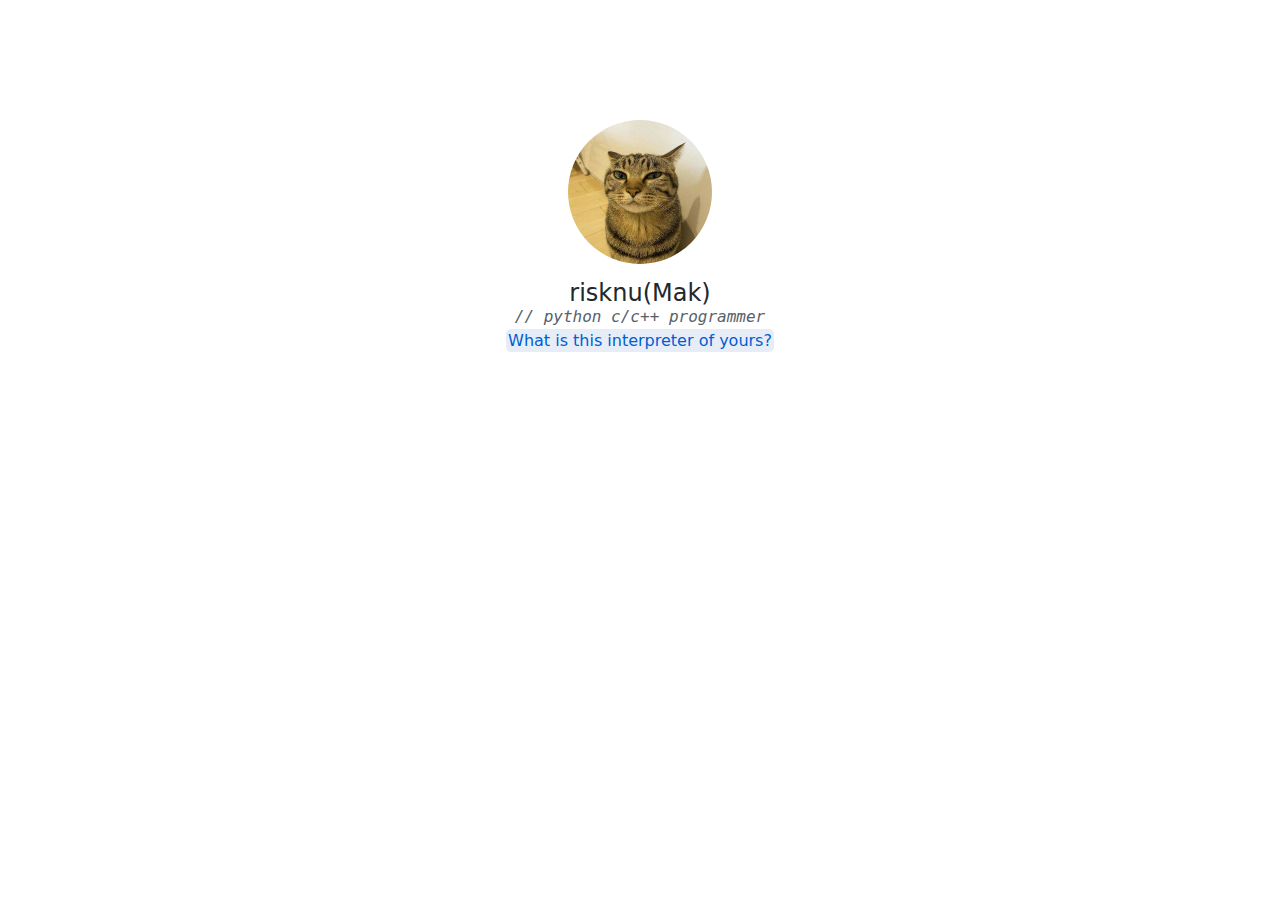
==== index.html @ 8bf21af8 "-v2023.1.4 SEO update" ====
<!DOCTYPE html>
<html lang="en">
    <head>
        <meta charset="UTF-8">
        <meta name="viewport" content="width=device-width, initial-scale=1.0">
        <title>risknu - not is 'word'</title>
        <link rel="stylesheet" href="styles/styles.css">
        <meta name="description" content="Official page forum block of risknu">
        <meta name="keywords" content="forum, risknu, blog, documentation, open source, python">
        <meta name="robots" content="index">
        <meta name="author" content="risknu">
        <link rel="icon" type="image/jpg" href="pictures/profile_icon.jpg">
    </head>
    <body>
        <main class="main-profile">
            <div class="main-profile-content">
                <img src="pictures/profile_icon.jpg" alt="profile image" class="profile-main-image">
                <h1 class="profile-title">risknu(Mak)</h1>
                <p class="profile-text">// python c/c++ programmer</p>
                <a href="own_programming_language.html">What is this interpreter of yours?</a>
            </div>
        </main>
    </body>
</html>
---- styles/styles.css ----
::-moz-selection {
    color: #2c3338;
    background: #949a9f;
}::selection {
    color: #2c3338;
    background: #949a9f;
}

* {
    font-family: -apple-system, "system-ui", "Segoe UI Adjusted", "Segoe UI", "Liberation Sans", sans-serif;;
    font-style: normal;
    font-weight: 400;
    font-size: 12pt;
    line-height: 24px;
    color: #22282c;
    box-sizing: border-box;
    padding: 0px;
    margin: 0px;
}html, body {
    width: 100%;
    height: 100%;
    overflow-x: hidden;
    color: #fafbfc;
}

.profile-main-image {
    width: 144px;
    height: 144px;
    border-radius: 50%;
    transition: 0.2s;
}.profile-main-image:hover {
    border-radius: 25px;
}.main-profile {
    width: 100%;
    height: 100%;
}.main-profile-content {
    width: 100%;
    padding-top: 120px;
    text-align: center;
}.profile-title {
    padding-top: 10px;
    font-size: 18pt;
}.profile-text {
    font-style: italic;
    font-family: monospace;
    color: #576169;
}

.github-stats {
    width: 100%;
}.github-stats-content {
    width: 80%;
    margin-left: 10%;
}.projects-title {
    font-size: 18pt;
    color: #22282c;
    font-weight: bold;
}.projects-text {
    color: #576169;
}

a {
    text-decoration: none;
    color: #005ed4;
    padding: 2px;
    border-radius: 5px;
    background-color: #e7edf6;
}a:hover {
    color: #0267e3;
    text-decoration: underline;
}b {
    font-weight: 700;
}code {
    background-color: #edeff2;
    padding: 2px;
    color: #2c3338;
    font-size: 10pt;
    font-family: monospace;
    border-radius: 5px;
}mark {
    color: #576169;
    background-color: #fafbfc;
    font-size: 9pt;
}

.main {
    width: 100%;
}.main-context {
    width: 60%;
    margin-left: 20%;
}.main-context>img {
    width: 100%;
    padding: 5px 0px;
    max-width: 340px;
}

.madeby {
    margin-left: 20%;
    position: relative;
    top: 10px;
}.madeby>img {
    display: inline-block;
    border-radius: 50%;
}.madeby>p {
    display: inline-block;
    position: relative;
    top: -7px;
    font-size: 9pt;
}

.footer {
    width: 100%;
    height: 120px;
    background-color: #22282c;
    margin-top: 60px;
}.footer-content {
    margin-left: 20%;
    position: relative;
    top: 20px;
}.footer-content>p>a {
    background-color: transparent;
    position: relative;
    font-size: 11pt;
    top: -8px;
}.footer-content>p>img {
    width: 30px;
    height: 30px;
}

@media only screen and (max-width: 600px) {
    .main-context {
        width: 80%;
        margin-left: 10%;
    }.madeby {
        margin-left: 10%;
    }
}
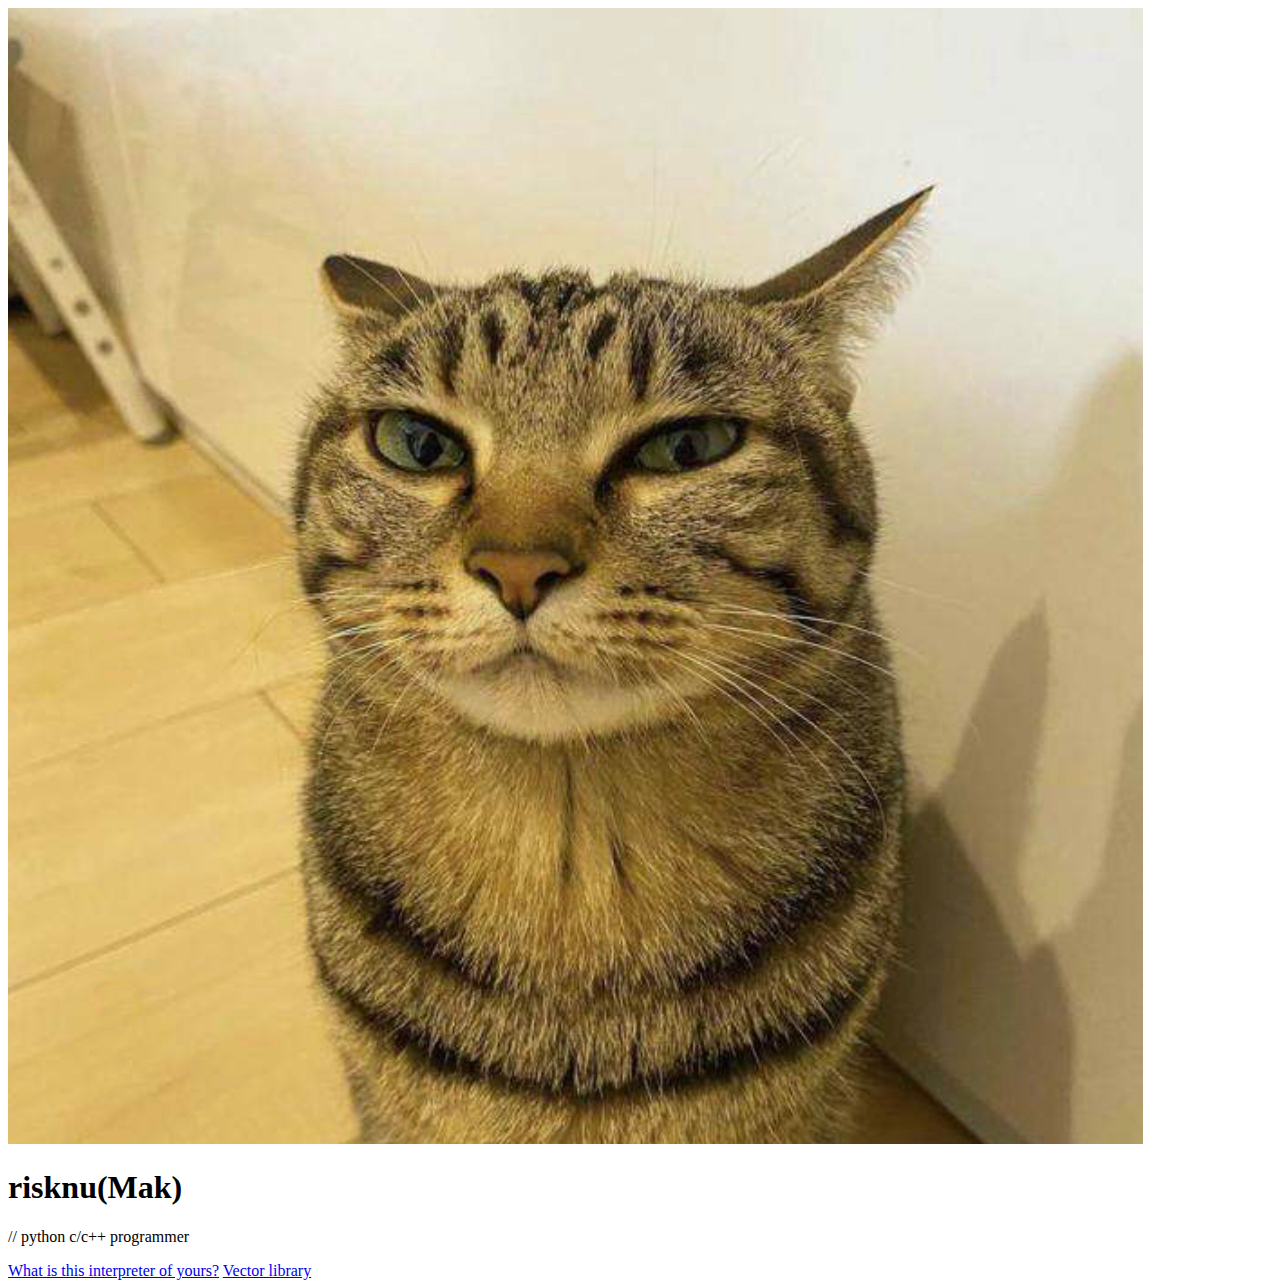
==== commit fa156dba: "-v2023.1.7 Added new page" ====
--- a/index.html
+++ b/index.html
@@ -18,6 +18,7 @@
                 <h1 class="profile-title">risknu(Mak)</h1>
                 <p class="profile-text">// python c/c++ programmer</p>
                 <a href="own_programming_language.html">What is this interpreter of yours?</a>
+                <a href="rivector.html">Vector library</a>
             </div>
         </main>
     </body>
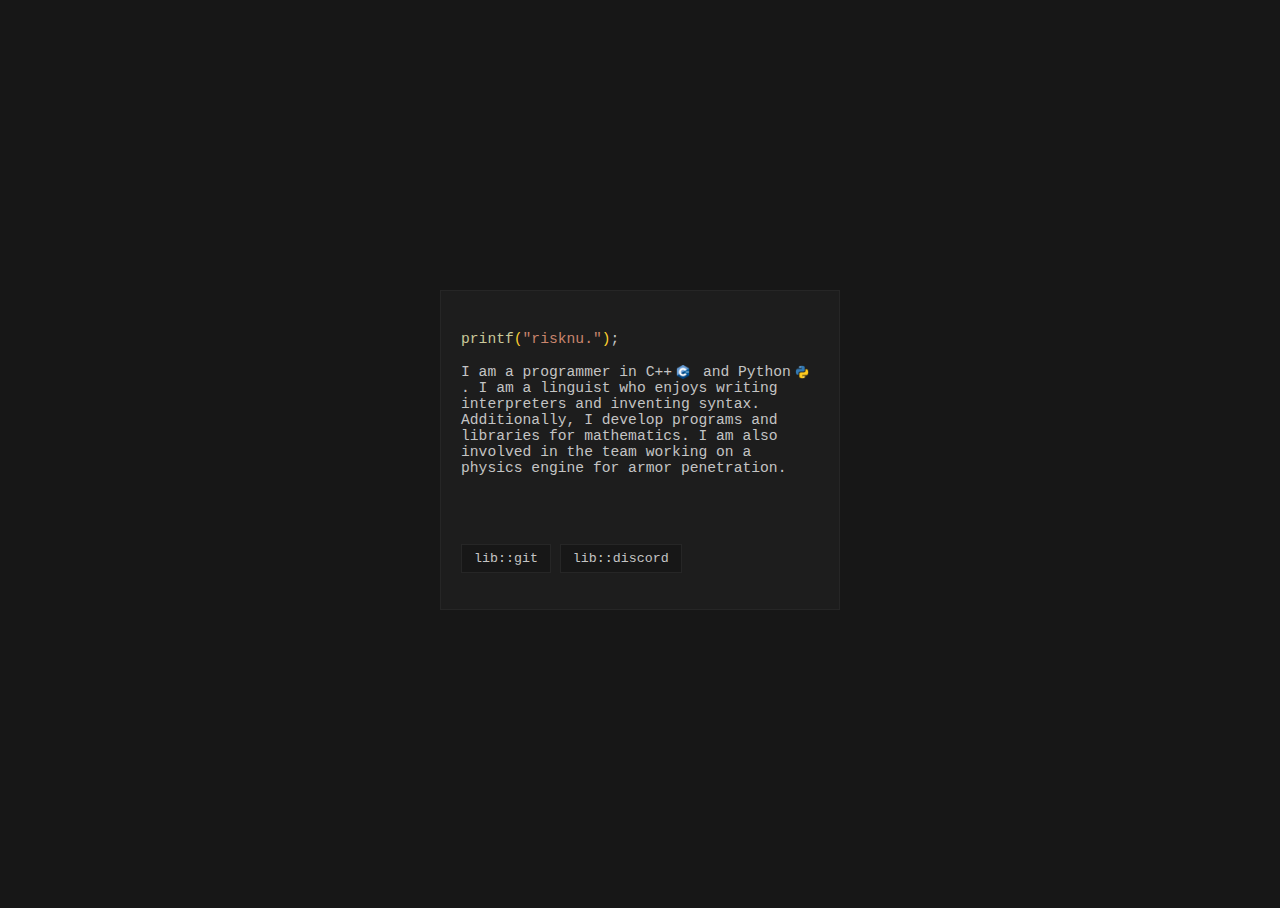
==== commit e6ed00cb: "Main website added" ====
--- a/index.html
+++ b/index.html
@@ -3,22 +3,38 @@
     <head>
         <meta charset="UTF-8">
         <meta name="viewport" content="width=device-width, initial-scale=1.0">
-        <title>risknu - not is 'word'</title>
+        <title>risknu.| - risknu</title>
         <link rel="stylesheet" href="styles/styles.css">
-        <meta name="description" content="Official page forum block of risknu">
-        <meta name="keywords" content="forum, risknu, blog, documentation, open source, python">
-        <meta name="robots" content="index">
-        <meta name="author" content="risknu">
-        <link rel="icon" type="image/jpg" href="pictures/profile_icon.jpg">
     </head>
     <body>
-        <main class="main-profile">
-            <div class="main-profile-content">
-                <img src="pictures/profile_icon.jpg" alt="profile image" class="profile-main-image">
-                <h1 class="profile-title">risknu(Mak)</h1>
-                <p class="profile-text">// python c/c++ programmer</p>
-                <a href="own_programming_language.html">What is this interpreter of yours?</a>
-                <a href="rivector.html">Vector library</a>
+        <main class="main">
+            <div class="container">
+                <div class="container-content">
+                    <span class="header-text"><span class="fnc">printf</span><span class="pair">(</span><span class="str">"risknu."</span><span class="pair">)</span>;</span>
+                    <p class="account-description">I am a programmer in C++<img class="txt-icon" src="./icons/cpp.png"> and Python<img class="txt-icon" src="./icons/python.png">. I am a linguist who enjoys writing interpreters and inventing syntax. Additionally, I develop programs and libraries for mathematics. I am also involved in the team working on a physics engine for armor penetration.</p>
+                    <div class="buttons-arrray">
+                        <a href="https://github.com/risknu" class="btn-cls">
+                            <button class="button-class">
+                                lib::git
+                            </button>
+                            <div class="popup">
+                                <div class="popup-content">
+                                    <span class="popup-text">Github</span>
+                                </div>
+                            </div>
+                        </a>
+                        <a href="https://github.com/risknu" class="btn-cls">
+                            <button class="button-class">
+                                lib::discord
+                            </button>
+                            <div class="popup">
+                                <div class="popup-content">
+                                    <span class="popup-text">username: risknu_</span>
+                                </div>
+                            </div>
+                        </a>
+                    </div>
+                </div>
             </div>
         </main>
     </body>
--- a/styles/styles.css
+++ b/styles/styles.css
@@ -0,0 +1,73 @@
+* {
+    font-family: monospace;
+    font-size: 11pt;
+    color: #c4c4c4;
+    box-sizing: border-box;
+    text-decoration: none;
+}body, html {
+    background-color: #171717;
+    overflow: hidden;
+    width: 100%;
+    height: 100%;
+}
+
+.fnc {
+    color: #cac89a;
+}.str {
+    color:  #ca856e;
+}.pair {
+    color: #ffcf2f;
+}.mrgn {
+    margin-right: 5px;
+}
+
+.txt-icon {
+    width: 14px;
+    position: relative;
+    top: 3px;
+    margin: 0px 4px;
+}
+
+.container {
+    margin: 0;
+    position: absolute;
+    top: 50%;
+    left: 50%;
+    transform: translate(-50%, -50%);
+    width: 400px;
+    height: 320px;
+    background-color: #1d1d1d;
+    border: 1px solid #262626;
+    padding: 40px 20px;
+}
+
+.buttons-arrray {
+    position: absolute;
+    bottom: 10px;
+}.button-class {
+    background-color: #171717;
+    border: 1px solid #262626;
+    color: #c4c4c4;
+    font-size: 10pt;
+    padding: 6px 12px;
+}.button-class:hover {
+    background-color: #303035;
+    cursor: pointer;
+}.btn-cls {
+    display: inline-block;
+}
+
+.button-class:hover + .popup {
+    opacity: 1;
+}.popup {
+    opacity: 0;
+    background-color: #171717;
+    border: 1px solid #262626;
+    color: #c4c4c4;
+    padding: 4px 10px;
+    position: relative;
+    right: 12%;
+    top: 5px;
+}.popup-text {
+    font-size: 9pt;
+}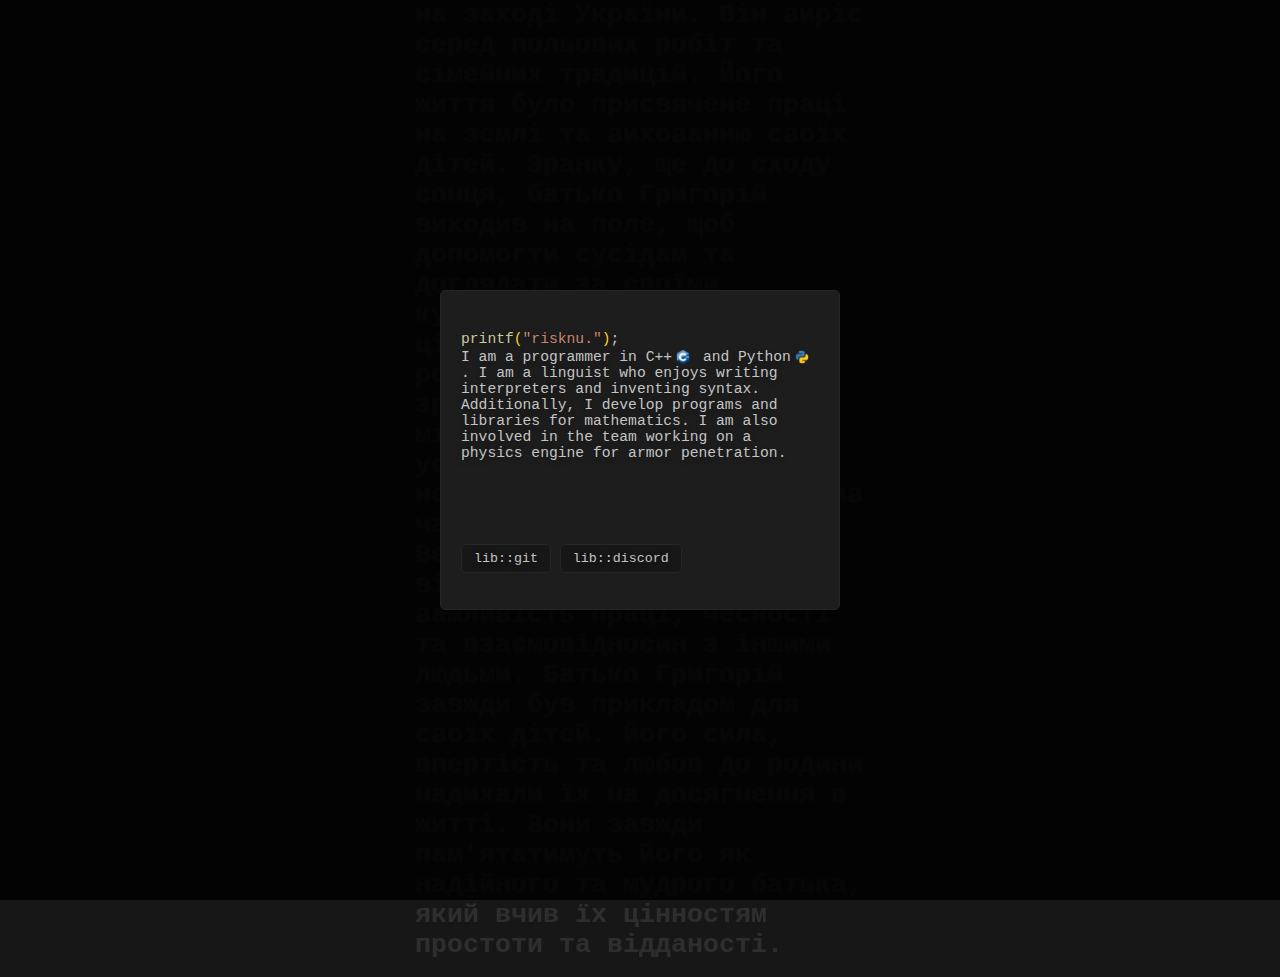
==== commit 5f3e9621: "Main website updated" ====
--- a/index.html
+++ b/index.html
@@ -7,10 +7,22 @@
         <link rel="stylesheet" href="styles/styles.css">
     </head>
     <body>
+        <img src="assets/background.jpg" class="image-bg">
+        <div class="bg-cont"></div>
+        <div class="center-bg-text">
+            <p class="bg-text">Батько Григорій був простим селянином із маленького села на заході України. Він виріс серед польових робіт та сімейних традицій. Його життя було присвячене праці на землі та вихованню своїх дітей.
+
+                Зранку, ще до сходу сонця, батько Григорій виходив на поле, щоб допомогти сусідам та доглядати за своїми культурами. Він віддавав цілу свою душу землі, роблячи все можливе, щоб зробити своє село кращим місцем для життя.
+                
+                Протягом усього дня він працював нещадно, але завжди знайомив час для своєї родини. Вечорами, сидячи біля печі, він розповідав дітям про важливість праці, чесності та взаємовідносин з іншими людьми.
+                
+                Батько Григорій завжди був прикладом для своїх дітей. Його сила, впертість та любов до родини надихали їх на досягнення в житті. Вони завжди пам'ятатимуть його як надійного та мудрого батька, який вчив їх цінностям простоти та відданості.
+            </p>
+        </div>
         <main class="main">
             <div class="container">
                 <div class="container-content">
-                    <span class="header-text"><span class="fnc">printf</span><span class="pair">(</span><span class="str">"risknu."</span><span class="pair">)</span>;</span>
+                    <span class="header-text"><span class="fnc">printf</span><span class="pair">(</span><span class="str">"risknu."</span><span class="pair">)</span>;</span><br>
                     <p class="account-description">I am a programmer in C++<img class="txt-icon" src="./icons/cpp.png"> and Python<img class="txt-icon" src="./icons/python.png">. I am a linguist who enjoys writing interpreters and inventing syntax. Additionally, I develop programs and libraries for mathematics. I am also involved in the team working on a physics engine for armor penetration.</p>
                     <div class="buttons-arrray">
                         <a href="https://github.com/risknu" class="btn-cls">
@@ -23,13 +35,13 @@
                                 </div>
                             </div>
                         </a>
-                        <a href="https://github.com/risknu" class="btn-cls">
+                        <a href="https://discord.gg/84rJm2zHhv" class="btn-cls">
                             <button class="button-class">
                                 lib::discord
                             </button>
                             <div class="popup">
                                 <div class="popup-content">
-                                    <span class="popup-text">username: risknu_</span>
+                                    <span class="popup-text">Ризикова Рада</span>
                                 </div>
                             </div>
                         </a>
--- a/styles/styles.css
+++ b/styles/styles.css
@@ -2,13 +2,68 @@
     font-family: monospace;
     font-size: 11pt;
     color: #c4c4c4;
+    margin: 0px;
+    padding: 0px;
     box-sizing: border-box;
     text-decoration: none;
+    transition: 0.2s;
 }body, html {
     background-color: #171717;
     overflow: hidden;
     width: 100%;
     height: 100%;
+    overflow: hidden;
+} img {
+    -webkit-user-select: none;
+    -moz-user-select: none;
+    -ms-user-select: none;
+    user-select: none;
+}.image-bg {
+    background-size: cover;
+    background-position: center;
+    background-repeat: no-repeat;
+    position: absolute;
+    top: 50%;
+    left: 50%;
+    transform: translate(-50%, -50%);
+    z-index: 0;
+}.bg-cont {
+    background-color: #000;
+    position: fixed;
+    top: 0px;
+    left: 0px;
+    opacity: 0.85;
+    width: 100%;
+    height: 100%;
+}.bg-text {
+    width: 450px;
+    z-index: 1;
+    position: absolute;
+    top: 50%;
+    left: 50%;
+    font-weight: 900;
+    color: white;
+    text-shadow: none;
+    -webkit-user-select: none;
+    -moz-user-select: none;
+    -ms-user-select: none;
+    user-select: none;
+    transform: translate(-50%, -50%);
+    font-size: 20pt;
+    mix-blend-mode: overlay;
+}.center-bg-text {
+    text-align: left;
+    width: 100%;
+    height: 100%;
+    position: absolute;
+    top: 0px;
+    left: 0px;
+}
+
+::selection {
+    background-color: #262626;
+} p, span, button {
+    text-shadow: 0px 3px 6px rgba(0, 0, 0, 0.264);
 }
 
 .fnc {
@@ -29,6 +84,8 @@
 }
 
 .container {
+    border-radius: 5px;
+    z-index: 3;
     margin: 0;
     position: absolute;
     top: 50%;
@@ -45,6 +102,7 @@
     position: absolute;
     bottom: 10px;
 }.button-class {
+    border-radius: 5px;
     background-color: #171717;
     border: 1px solid #262626;
     color: #c4c4c4;
@@ -61,12 +119,12 @@
     opacity: 1;
 }.popup {
     opacity: 0;
+    border-radius: 5px;
     background-color: #171717;
     border: 1px solid #262626;
     color: #c4c4c4;
     padding: 4px 10px;
     position: relative;
-    right: 12%;
     top: 5px;
 }.popup-text {
     font-size: 9pt;
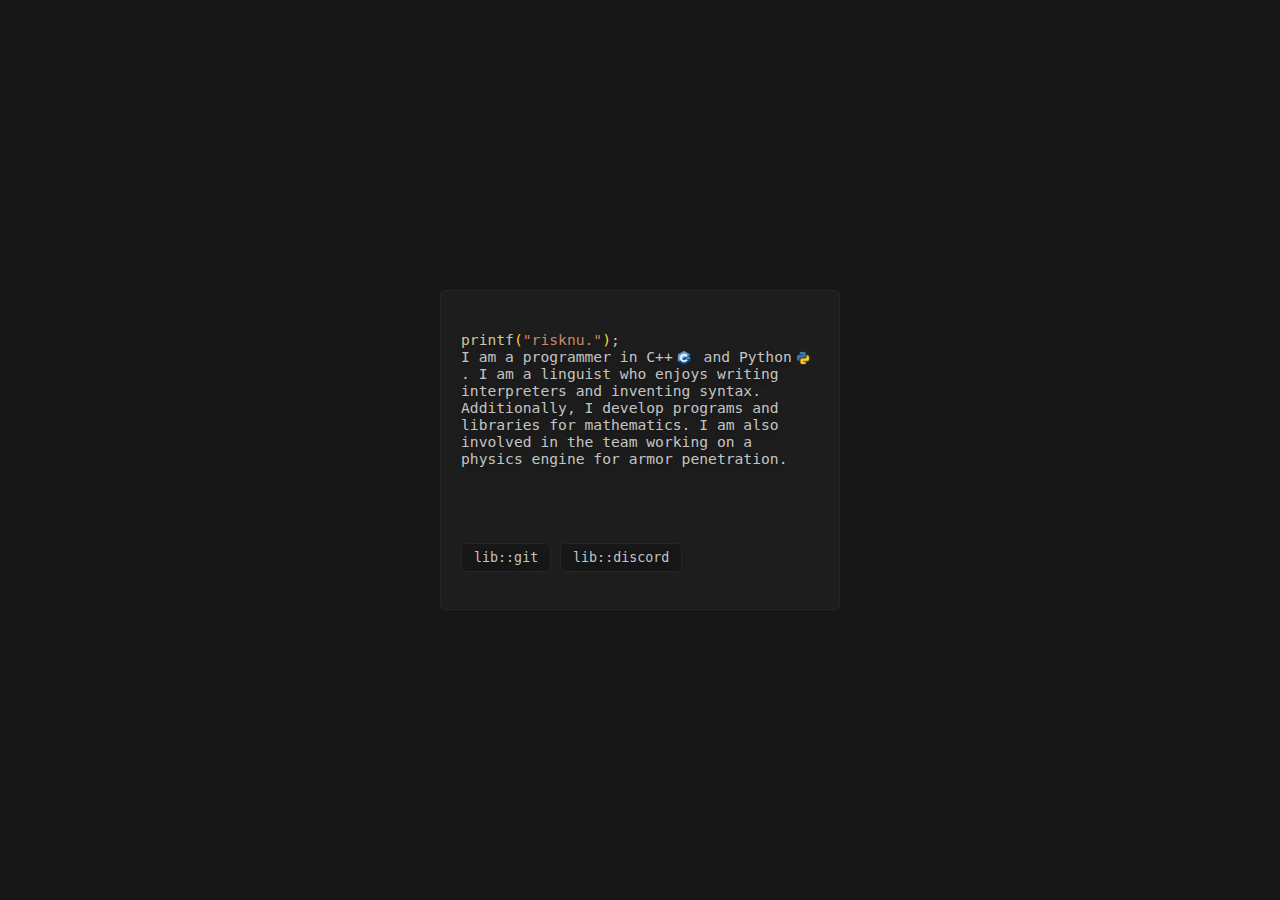
==== commit f08f7e73: "Update" ====
--- a/index.html
+++ b/index.html
@@ -7,18 +7,6 @@
         <link rel="stylesheet" href="styles/styles.css">
     </head>
     <body>
-        <img src="assets/background.jpg" class="image-bg">
-        <div class="bg-cont"></div>
-        <div class="center-bg-text">
-            <p class="bg-text">Батько Григорій був простим селянином із маленького села на заході України. Він виріс серед польових робіт та сімейних традицій. Його життя було присвячене праці на землі та вихованню своїх дітей.
-
-                Зранку, ще до сходу сонця, батько Григорій виходив на поле, щоб допомогти сусідам та доглядати за своїми культурами. Він віддавав цілу свою душу землі, роблячи все можливе, щоб зробити своє село кращим місцем для життя.
-                
-                Протягом усього дня він працював нещадно, але завжди знайомив час для своєї родини. Вечорами, сидячи біля печі, він розповідав дітям про важливість праці, чесності та взаємовідносин з іншими людьми.
-                
-                Батько Григорій завжди був прикладом для своїх дітей. Його сила, впертість та любов до родини надихали їх на досягнення в житті. Вони завжди пам'ятатимуть його як надійного та мудрого батька, який вчив їх цінностям простоти та відданості.
-            </p>
-        </div>
         <main class="main">
             <div class="container">
                 <div class="container-content">
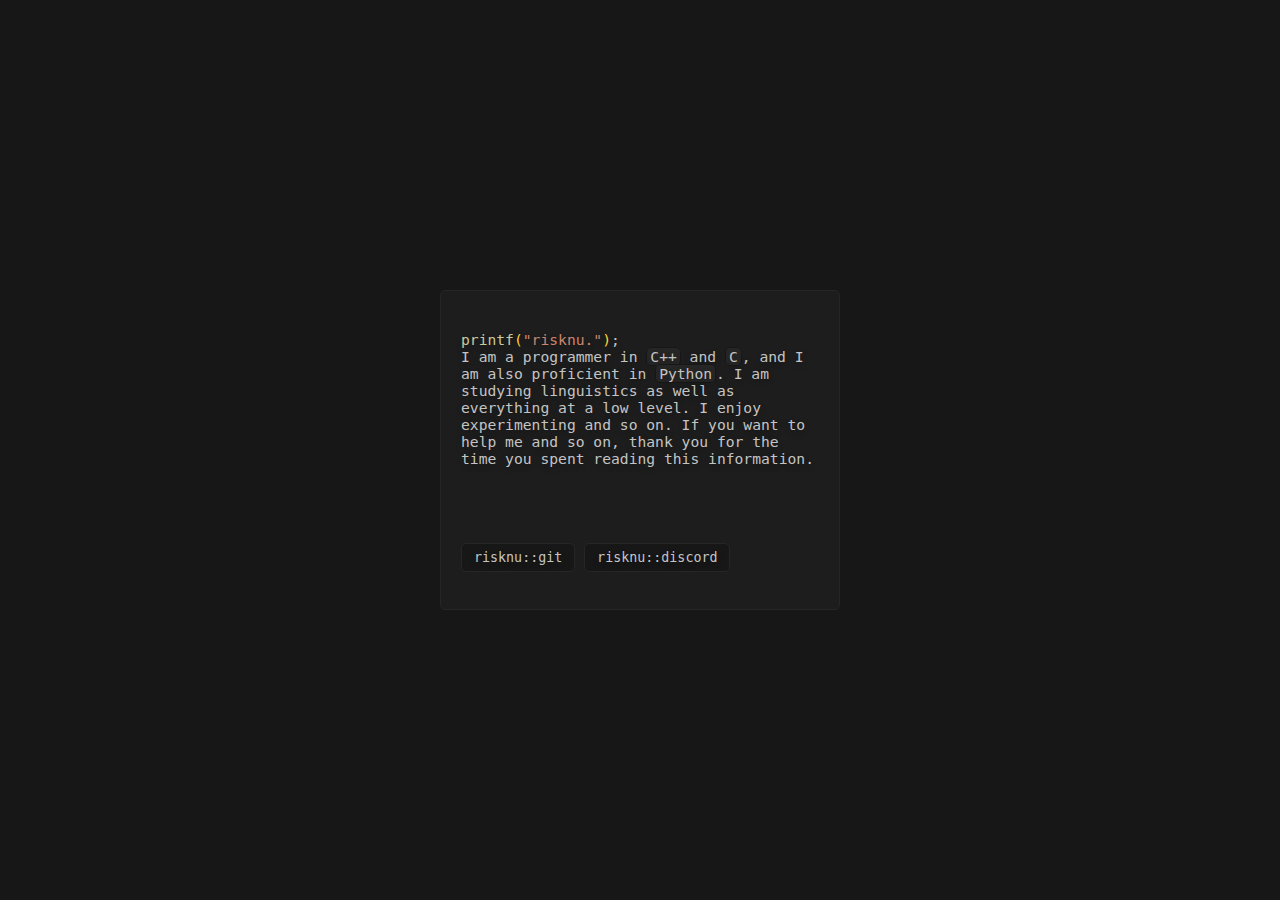
==== commit 80172978: "Chnaged texts added icons and more" ====
--- a/index.html
+++ b/index.html
@@ -4,6 +4,7 @@
         <meta charset="UTF-8">
         <meta name="viewport" content="width=device-width, initial-scale=1.0">
         <title>risknu.| - risknu</title>
+        <link rel="icon" href="./favicon.png" type="image/png">
         <link rel="stylesheet" href="styles/styles.css">
     </head>
     <body>
@@ -11,25 +12,25 @@
             <div class="container">
                 <div class="container-content">
                     <span class="header-text"><span class="fnc">printf</span><span class="pair">(</span><span class="str">"risknu."</span><span class="pair">)</span>;</span><br>
-                    <p class="account-description">I am a programmer in C++<img class="txt-icon" src="./icons/cpp.png"> and Python<img class="txt-icon" src="./icons/python.png">. I am a linguist who enjoys writing interpreters and inventing syntax. Additionally, I develop programs and libraries for mathematics. I am also involved in the team working on a physics engine for armor penetration.</p>
+                    <p class="account-description">I am a programmer in <code>C++</code> and <code>C</code>, and I am also proficient in <code>Python</code>. I am studying linguistics as well as everything at a low level. I enjoy experimenting and so on. If you want to help me and so on, thank you for the time you spent reading this information.</p>
                     <div class="buttons-arrray">
                         <a href="https://github.com/risknu" class="btn-cls">
                             <button class="button-class">
-                                lib::git
+                                risknu::git
                             </button>
                             <div class="popup">
                                 <div class="popup-content">
-                                    <span class="popup-text">Github</span>
+                                    <span class="popup-text">GitHub</span>
                                 </div>
                             </div>
                         </a>
                         <a href="https://discord.gg/84rJm2zHhv" class="btn-cls">
                             <button class="button-class">
-                                lib::discord
+                                risknu::discord
                             </button>
                             <div class="popup">
                                 <div class="popup-content">
-                                    <span class="popup-text">Ризикова Рада</span>
+                                    <span class="popup-text">Rizikova Rada</span>
                                 </div>
                             </div>
                         </a>
--- a/styles/styles.css
+++ b/styles/styles.css
@@ -58,6 +58,13 @@
     position: absolute;
     top: 0px;
     left: 0px;
+}
+
+code {
+    background-color: #262626;
+    padding: 0px 3px;
+    border-radius: 5px;
+    border: 1px solid #171717;
 }
 
 ::selection {
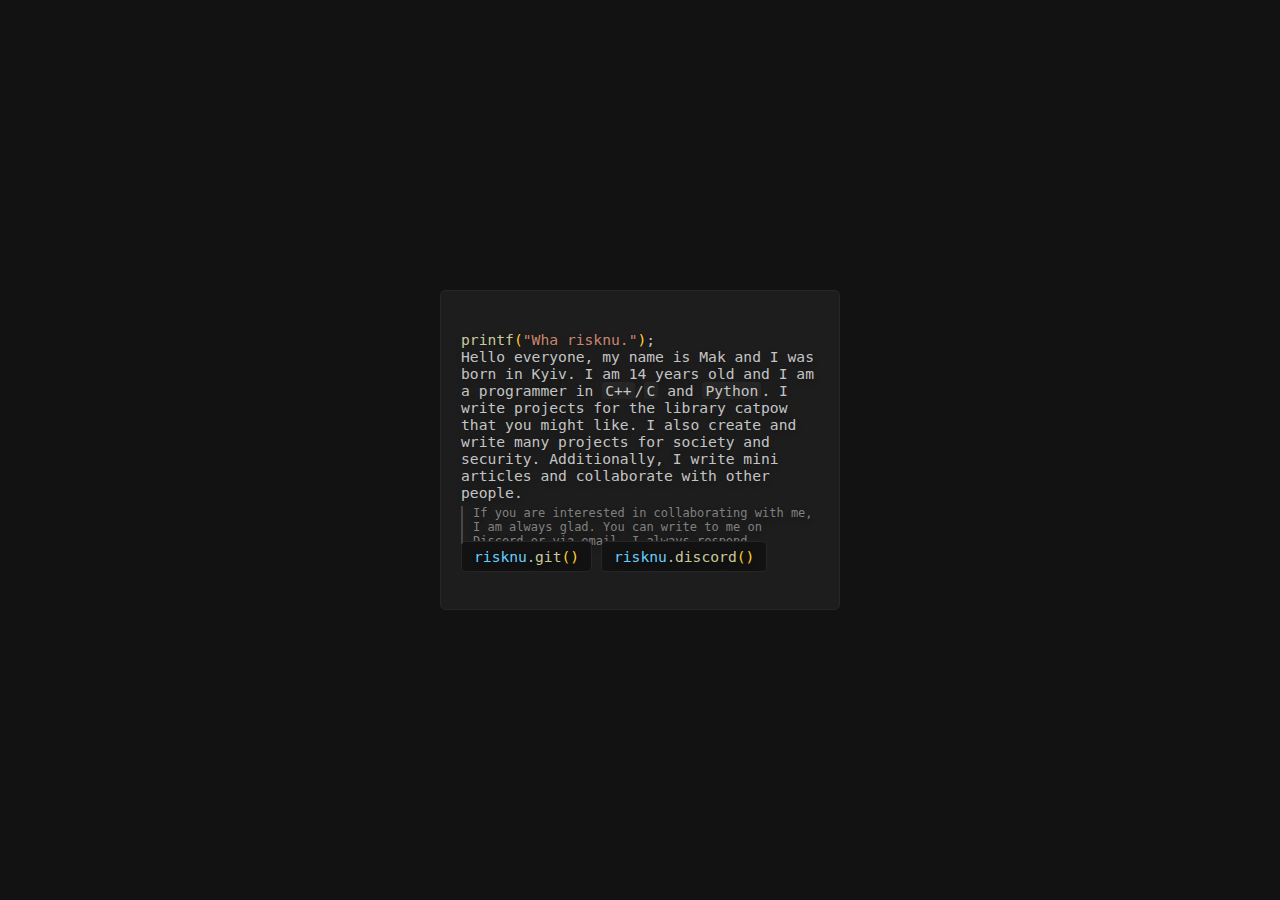
==== commit a628b911: "website update" ====
--- a/index.html
+++ b/index.html
@@ -11,12 +11,13 @@
         <main class="main">
             <div class="container">
                 <div class="container-content">
-                    <span class="header-text"><span class="fnc">printf</span><span class="pair">(</span><span class="str">"risknu."</span><span class="pair">)</span>;</span><br>
-                    <p class="account-description">I am a programmer in <code>C++</code> and <code>C</code>, and I am also proficient in <code>Python</code>. I am studying linguistics as well as everything at a low level. I enjoy experimenting and so on. If you want to help me and so on, thank you for the time you spent reading this information.</p>
+                    <span class="header-text"><span class="fnc">printf</span><span class="pair">(</span><span class="str">"Wha risknu."</span><span class="pair">)</span>;</span><br>
+                    <p class="account-description">Hello everyone, my name is Mak and I was born in Kyiv. I am 14 years old and I am a programmer in <code>C++</code>/<code>C</code> and <code>Python</code>. I write projects for the library catpow that you might like. I also create and write many projects for society and security. Additionally, I write mini articles and collaborate with other people.</p>
+                    <p class="small-account-description">If you are interested in collaborating with me, I am always glad. You can write to me on Discord or via email, I always respond</p>
                     <div class="buttons-arrray">
                         <a href="https://github.com/risknu" class="btn-cls">
                             <button class="button-class">
-                                risknu::git
+                                <span class="name">risknu</span>.<span class="fnc">git</span><span class="pair">()</span>
                             </button>
                             <div class="popup">
                                 <div class="popup-content">
@@ -26,7 +27,7 @@
                         </a>
                         <a href="https://discord.gg/84rJm2zHhv" class="btn-cls">
                             <button class="button-class">
-                                risknu::discord
+                                <span class="name">risknu</span>.<span class="fnc">discord</span><span class="pair">()</span>
                             </button>
                             <div class="popup">
                                 <div class="popup-content">
@@ -38,5 +39,6 @@
                 </div>
             </div>
         </main>
+        <p class="license"></p>
     </body>
 </html>--- a/styles/styles.css
+++ b/styles/styles.css
@@ -1,14 +1,24 @@
+:root {
+    --font-color: #c4c4c4;
+    --background-color-zero: #000000;
+    --background-one-color: #121212;
+    --background-two-color: #262626;
+    --background-color-three: #1d1d1d;
+}
+
 * {
     font-family: monospace;
     font-size: 11pt;
-    color: #c4c4c4;
+    color: var(--font-color);
     margin: 0px;
+    outline: none;
+    border: none;
     padding: 0px;
     box-sizing: border-box;
     text-decoration: none;
     transition: 0.2s;
 }body, html {
-    background-color: #171717;
+    background-color: var(--background-one-color);
     overflow: hidden;
     width: 100%;
     height: 100%;
@@ -28,7 +38,7 @@
     transform: translate(-50%, -50%);
     z-index: 0;
 }.bg-cont {
-    background-color: #000;
+    background-color: var(--background-color-zero);
     position: fixed;
     top: 0px;
     left: 0px;
@@ -42,7 +52,7 @@
     top: 50%;
     left: 50%;
     font-weight: 900;
-    color: white;
+    color: var(--font-color);
     text-shadow: none;
     -webkit-user-select: none;
     -moz-user-select: none;
@@ -61,14 +71,13 @@
 }
 
 code {
-    background-color: #262626;
+    background-color: var(--background-two-color);
     padding: 0px 3px;
-    border-radius: 5px;
-    border: 1px solid #171717;
+    border-radius: 3px;
 }
 
 ::selection {
-    background-color: #262626;
+    background-color: var(--background-two-color);
 } p, span, button {
     text-shadow: 0px 3px 6px rgba(0, 0, 0, 0.264);
 }
@@ -81,6 +90,8 @@
     color: #ffcf2f;
 }.mrgn {
     margin-right: 5px;
+}.name {
+    color: #68cdfe;
 }
 
 .txt-icon {
@@ -100,8 +111,8 @@
     transform: translate(-50%, -50%);
     width: 400px;
     height: 320px;
-    background-color: #1d1d1d;
-    border: 1px solid #262626;
+    background-color: var(--background-color-three);
+    border: 1px solid var(--background-two-color);
     padding: 40px 20px;
 }
 
@@ -110,13 +121,13 @@
     bottom: 10px;
 }.button-class {
     border-radius: 5px;
-    background-color: #171717;
-    border: 1px solid #262626;
-    color: #c4c4c4;
+    background-color: var(--background-one-color);
+    border: 1px solid var(--background-two-color);
+    color: var(--font-color);
     font-size: 10pt;
     padding: 6px 12px;
 }.button-class:hover {
-    background-color: #303035;
+    background-color: var(--background-two-color);
     cursor: pointer;
 }.btn-cls {
     display: inline-block;
@@ -127,12 +138,20 @@
 }.popup {
     opacity: 0;
     border-radius: 5px;
-    background-color: #171717;
-    border: 1px solid #262626;
-    color: #c4c4c4;
+    background-color: var(--background-one-color);
+    border: 1px solid var(--background-two-color);
+    color: var(--font-color);
     padding: 4px 10px;
     position: relative;
     top: 5px;
 }.popup-text {
     font-size: 9pt;
-}+}
+
+.small-account-description {
+    margin-top: 5px;
+    color: gray;
+    padding-left: 10px;
+    border-left: 2px solid rgb(71, 71, 71);
+    font-size: 9pt;
+}
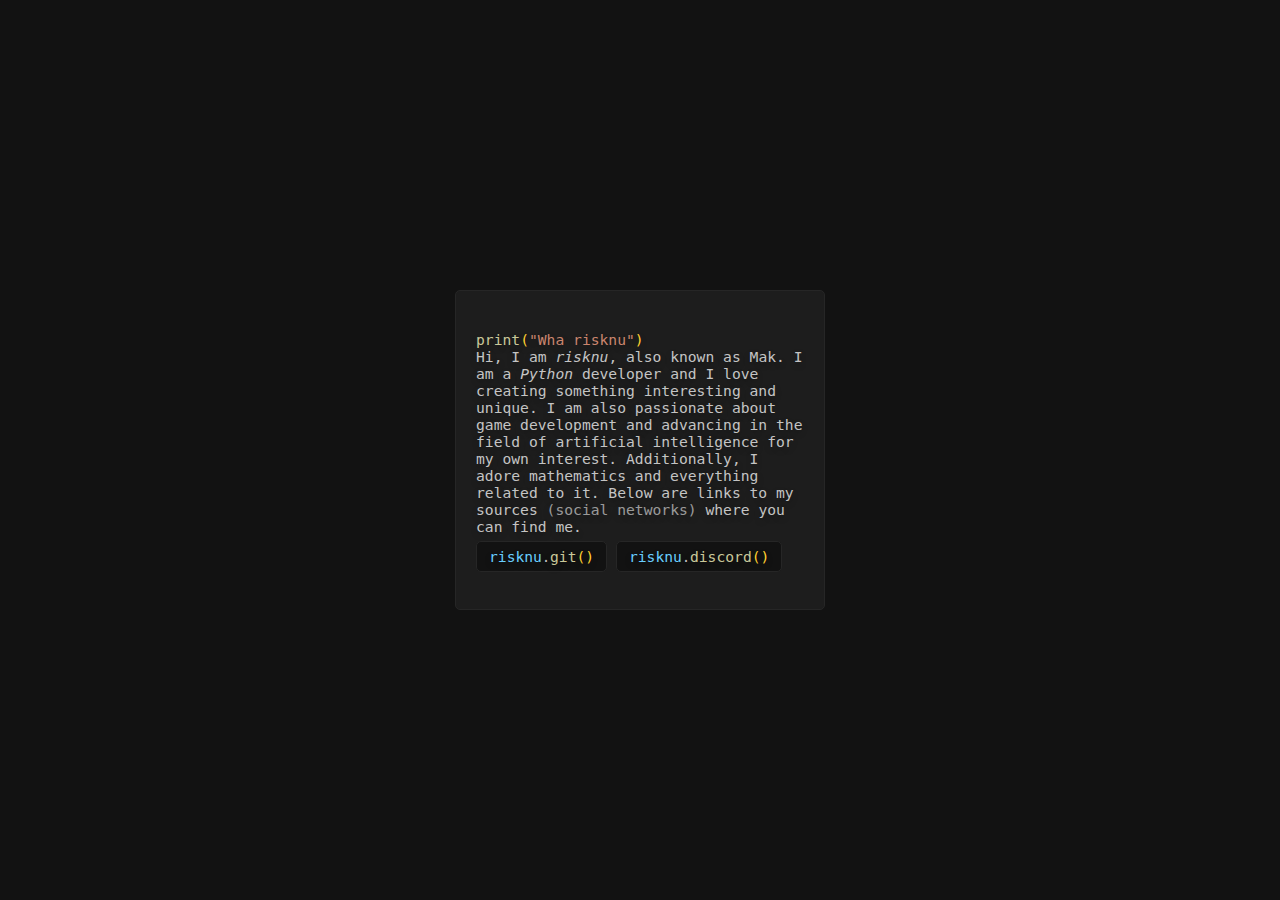
==== commit f4e8acf2: "Page improve" ====
--- a/index.html
+++ b/index.html
@@ -11,9 +11,8 @@
         <main class="main">
             <div class="container">
                 <div class="container-content">
-                    <span class="header-text"><span class="fnc">printf</span><span class="pair">(</span><span class="str">"Wha risknu."</span><span class="pair">)</span>;</span><br>
-                    <p class="account-description">Hello everyone, my name is Mak and I was born in Kyiv. I am 14 years old and I am a programmer in <code>C++</code>/<code>C</code> and <code>Python</code>. I write projects for the library catpow that you might like. I also create and write many projects for society and security. Additionally, I write mini articles and collaborate with other people.</p>
-                    <p class="small-account-description">If you are interested in collaborating with me, I am always glad. You can write to me on Discord or via email, I always respond</p>
+                    <span class="header-text"><span class="fnc">print</span><span class="pair">(</span><span class="str">"Wha risknu"</span><span class="pair">)</span></span><br>
+                    <p class="account-description">Hi, I am <i>risknu</i>, also known as Mak. I am a <i>Python</i> developer and I love creating something interesting and unique. I am also passionate about game development and advancing in the field of artificial intelligence for my own interest. Additionally, I adore mathematics and everything related to it. Below are links to my sources <mark>(social networks)</mark> where you can find me.</p>
                     <div class="buttons-arrray">
                         <a href="https://github.com/risknu" class="btn-cls">
                             <button class="button-class">
--- a/styles/styles.css
+++ b/styles/styles.css
@@ -74,6 +74,10 @@
     background-color: var(--background-two-color);
     padding: 0px 3px;
     border-radius: 3px;
+}mark {
+    background-color: transparent;
+    color: var(--font-color);
+    opacity: 0.75;
 }
 
 ::selection {
@@ -109,7 +113,7 @@
     top: 50%;
     left: 50%;
     transform: translate(-50%, -50%);
-    width: 400px;
+    width: 370px;
     height: 320px;
     background-color: var(--background-color-three);
     border: 1px solid var(--background-two-color);
@@ -155,3 +159,16 @@
     border-left: 2px solid rgb(71, 71, 71);
     font-size: 9pt;
 }
+
+.animation {
+    animation: slide-down 1.2s forwards;
+}@keyframes slide-down {
+    from {
+        opacity: 0;
+        transform: translateY(-50px);
+    }
+    to {
+        opacity: 1;
+        transform: none;
+    }
+}
